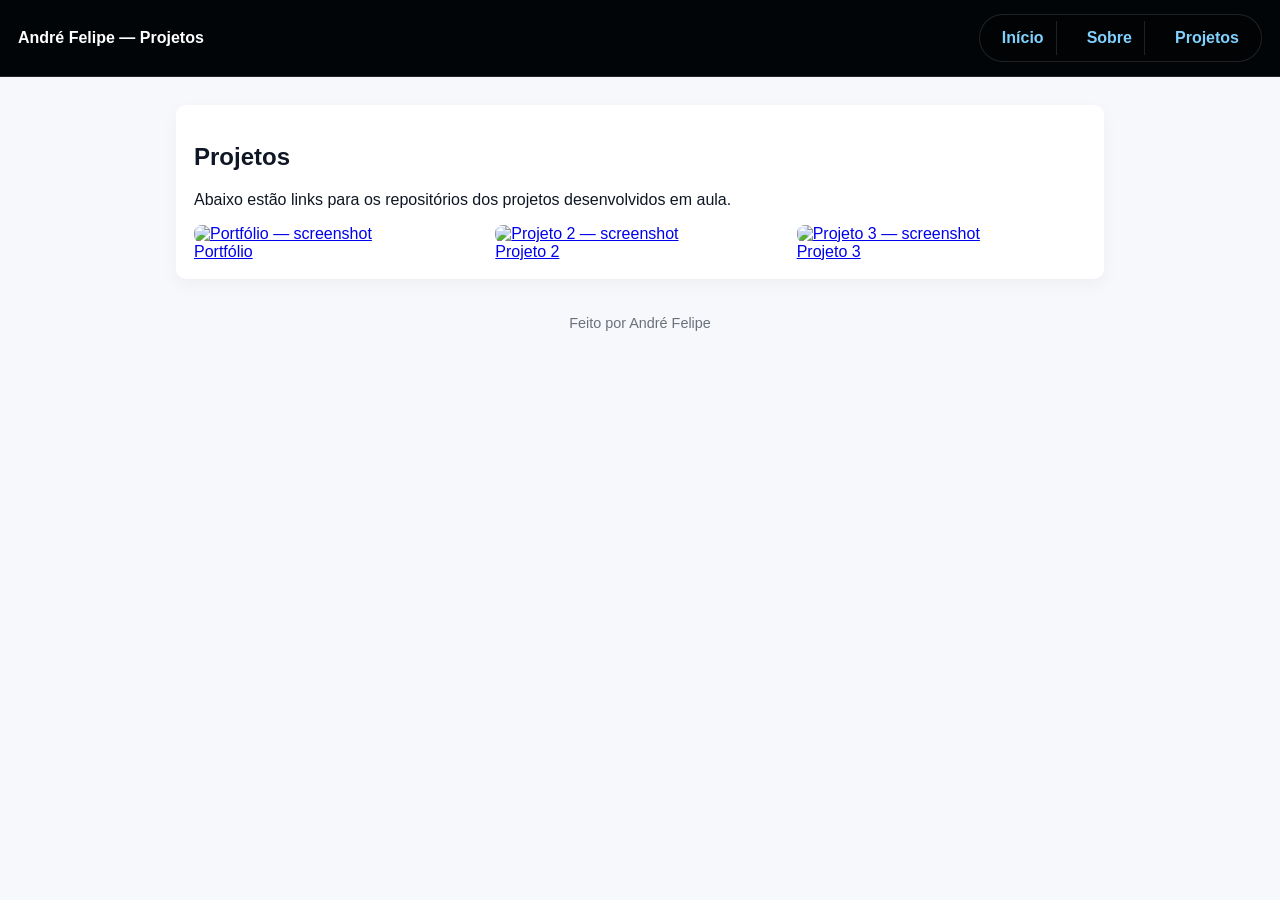
==== projects.html @ 31d556a5 "Add files via upload" ====
<!DOCTYPE html>
<html lang="pt-BR">
<head>
  <meta charset="utf-8" />
  <meta name="viewport" content="width=device-width,initial-scale=1" />
  <title>Projetos — Portfólio</title>
  <link rel="stylesheet" href="styles.css" />
</head>
<body>
  <header class="header">
    <div class="brand">André Felipe — Projetos</div>
    <nav>
      <a href="index.html">Início</a>
      <a href="about.html">Sobre</a>
      <a href="projects.html">Projetos</a>
    </nav>
  </header>

  <main class="container">
    <section class="card">
      <h1>Projetos</h1>
      <p>Abaixo estão links para os repositórios dos projetos desenvolvidos em aula.</p>

      <div class="projects-list">
        
        <div class="project-item">
          <a href="https://github.com/SEU-USUARIO/seu-portifolio" target="_blank" rel="noopener">
            <img src="images/portfolio-screenshot.png" alt="Portfólio — screenshot"/>
            <div>Portfólio</div>
          </a>
        </div>

        
        <div class="project-item">
          <a href="https://github.com/AndreFelipeSouzaDias/object-test" target="_blank" rel="noopener">
            <img src="images/projeto2-screenshot.png" alt="Projeto 2 — screenshot"/>
            <div>Projeto 2</div>
          </a>
        </div>

        
        <div class="project-item">
          <a href="https://github.com/AndreFelipeSouzaDias/harry-potter" target="_blank" rel="noopener">
            <img src="images/projeto3-screenshot.png" alt="Projeto 3 — screenshot"/>
            <div>Projeto 3</div>
          </a>
        </div>
      </div>
    </section>

    <div class="footer">Feito por André Felipe</div>
  </main>
</body>
</html>
---- styles.css ----
/* CSS compartilhado para o portfólio */
:root {
  --bg: #f6f8fb;
  --card: #ffffff;
  --text: #0f1724;
  --header: #020508;
  --link: #81d1ff;
  --link-hover: #ffffff;
  --border: rgba(255, 255, 255, 0.12);
}

* {
  box-sizing: border-box;
}

body {
  margin: 0;
  font-family: Arial, Helvetica, sans-serif;
  background: var(--bg);
  color: var(--text);
  -webkit-font-smoothing: antialiased;
}

.header {
  display: flex;
  justify-content: space-between;
  align-items: center;
  padding: 14px 18px;
  background: var(--header);
  border-bottom: 1px solid var(--border);
  position: sticky;
  top: 0;
  z-index: 10;
}

.brand {
  font-weight: 700;
  color: #fff;
}

nav {
  display: flex;
  gap: 10px;
  background: rgba(0, 0, 0, 0.4);
  padding: 6px 10px;
  border-radius: 999px;
  border: 1px solid rgba(255, 255, 255, 0.12);
}

nav a {
  position: relative;
  padding: 8px 12px;
  text-decoration: none;
  color: var(--link);
  font-weight: 600;
}

nav a:not(:last-child) {
  margin-right: 8px;
  padding-right: 12px;
  border-right: 1px solid var(--border);
}

nav a:hover {
  color: var(--link-hover);
}

.container {
  max-width: 960px;
  margin: 28px auto;
  padding: 0 16px;
}

.card {
  background: var(--card);
  padding: 18px;
  border-radius: 10px;
  box-shadow: 0 6px 18px rgba(15, 23, 36, 0.04);
}

.grid {
  display: grid;
  gap: 12px;
}

.projects-list {
  display: flex;
  flex-wrap: wrap;
  gap: 12px;
}

.project-item {
  width: calc(33.333% - 8px);
  min-width: 180px;
}

.project-item img {
  width: 100%;
  border-radius: 8px;
  display: block;
}

.footer {
  text-align: center;
  color: rgba(15, 23, 36, 0.6);
  margin-top: 18px;
  padding: 18px 0;
  font-size: 0.9rem;
}

@media (max-width: 740px) {
  .project-item {
    width: 100%;
  }

  .header {
    flex-direction: column;
    align-items: flex-start;
    gap: 8px;
  }

  nav {
    width: 100%;
    justify-content: flex-start;
    padding: 10px;
  }
}
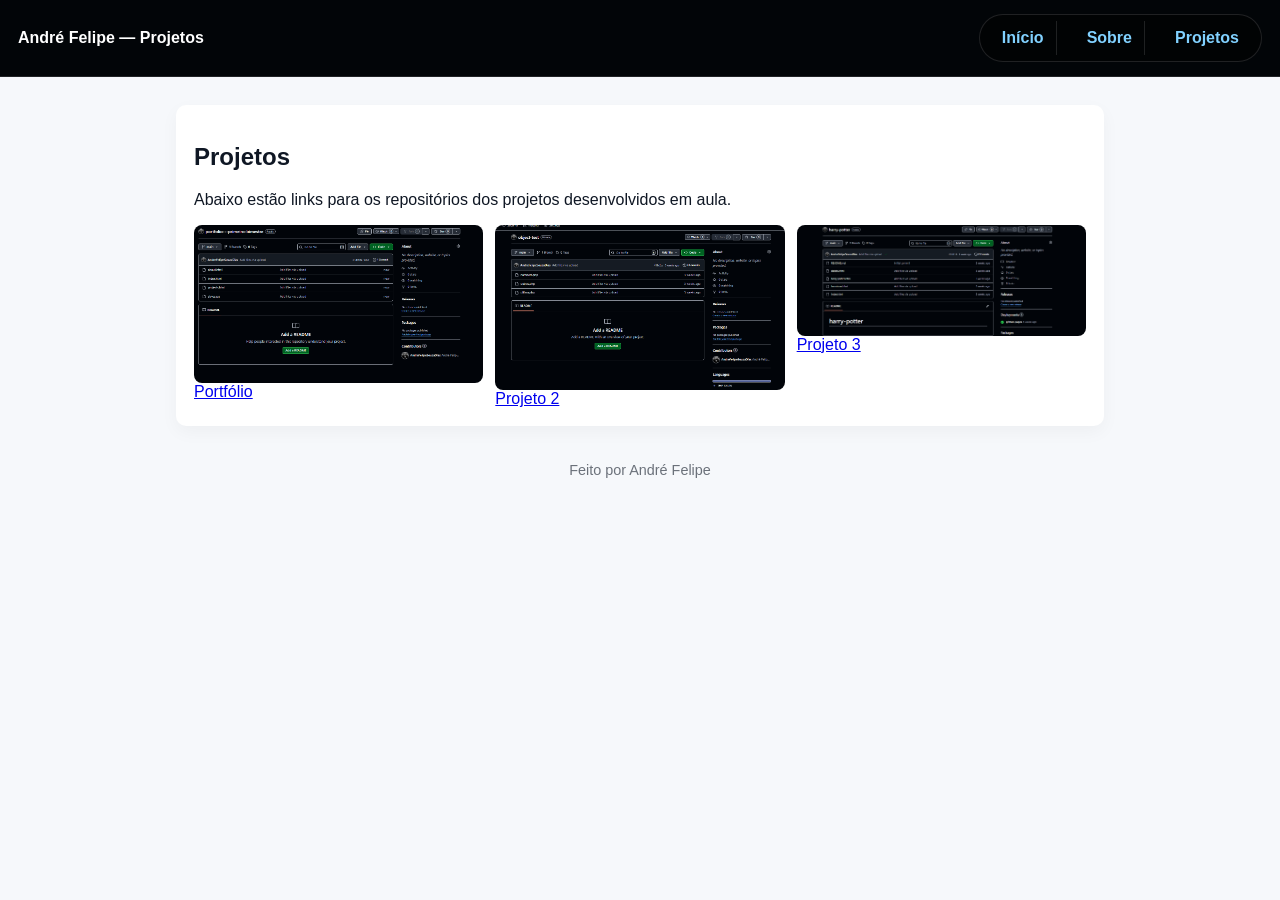
==== commit 1163cecd: "Update projects.html" ====
--- a/projects.html
+++ b/projects.html
@@ -24,8 +24,8 @@
       <div class="projects-list">
         
         <div class="project-item">
-          <a href="https://github.com/SEU-USUARIO/seu-portifolio" target="_blank" rel="noopener">
-            <img src="images/portfolio-screenshot.png" alt="Portfólio — screenshot"/>
+          <a href="https://github.com/AndreFelipeSouzaDias/portfolio---primeiro-bimestre" target="_blank" rel="noopener">
+            <img src="portfolio-screenshot.png" alt="Portfólio — screenshot"/>
             <div>Portfólio</div>
           </a>
         </div>
@@ -33,7 +33,7 @@
         
         <div class="project-item">
           <a href="https://github.com/AndreFelipeSouzaDias/object-test" target="_blank" rel="noopener">
-            <img src="images/projeto2-screenshot.png" alt="Projeto 2 — screenshot"/>
+            <img src="projeto2-screenshot.png" alt="Projeto 2 — screenshot"/>
             <div>Projeto 2</div>
           </a>
         </div>
@@ -41,7 +41,7 @@
         
         <div class="project-item">
           <a href="https://github.com/AndreFelipeSouzaDias/harry-potter" target="_blank" rel="noopener">
-            <img src="images/projeto3-screenshot.png" alt="Projeto 3 — screenshot"/>
+            <img src="projeto3-screenshot.png" alt="Projeto 3 — screenshot"/>
             <div>Projeto 3</div>
           </a>
         </div>
@@ -51,4 +51,4 @@
     <div class="footer">Feito por André Felipe</div>
   </main>
 </body>
-</html>+</html>
